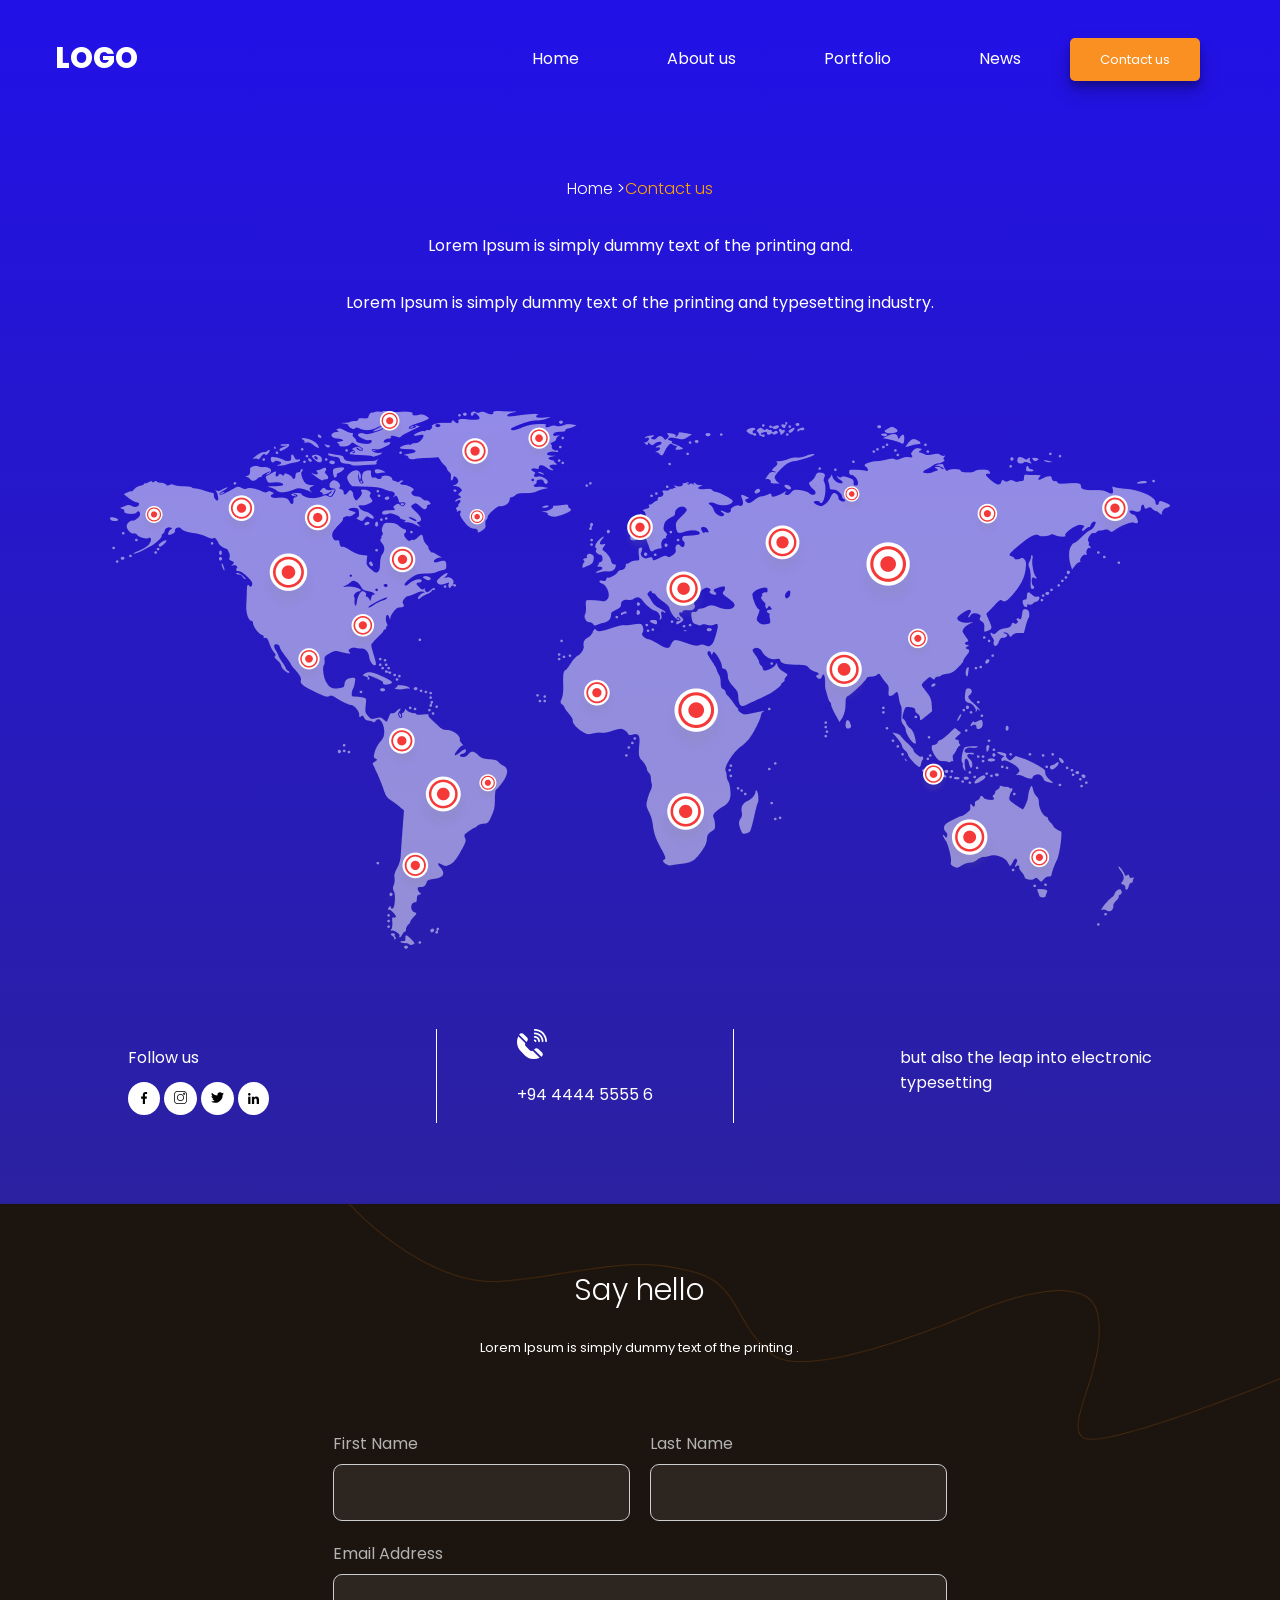
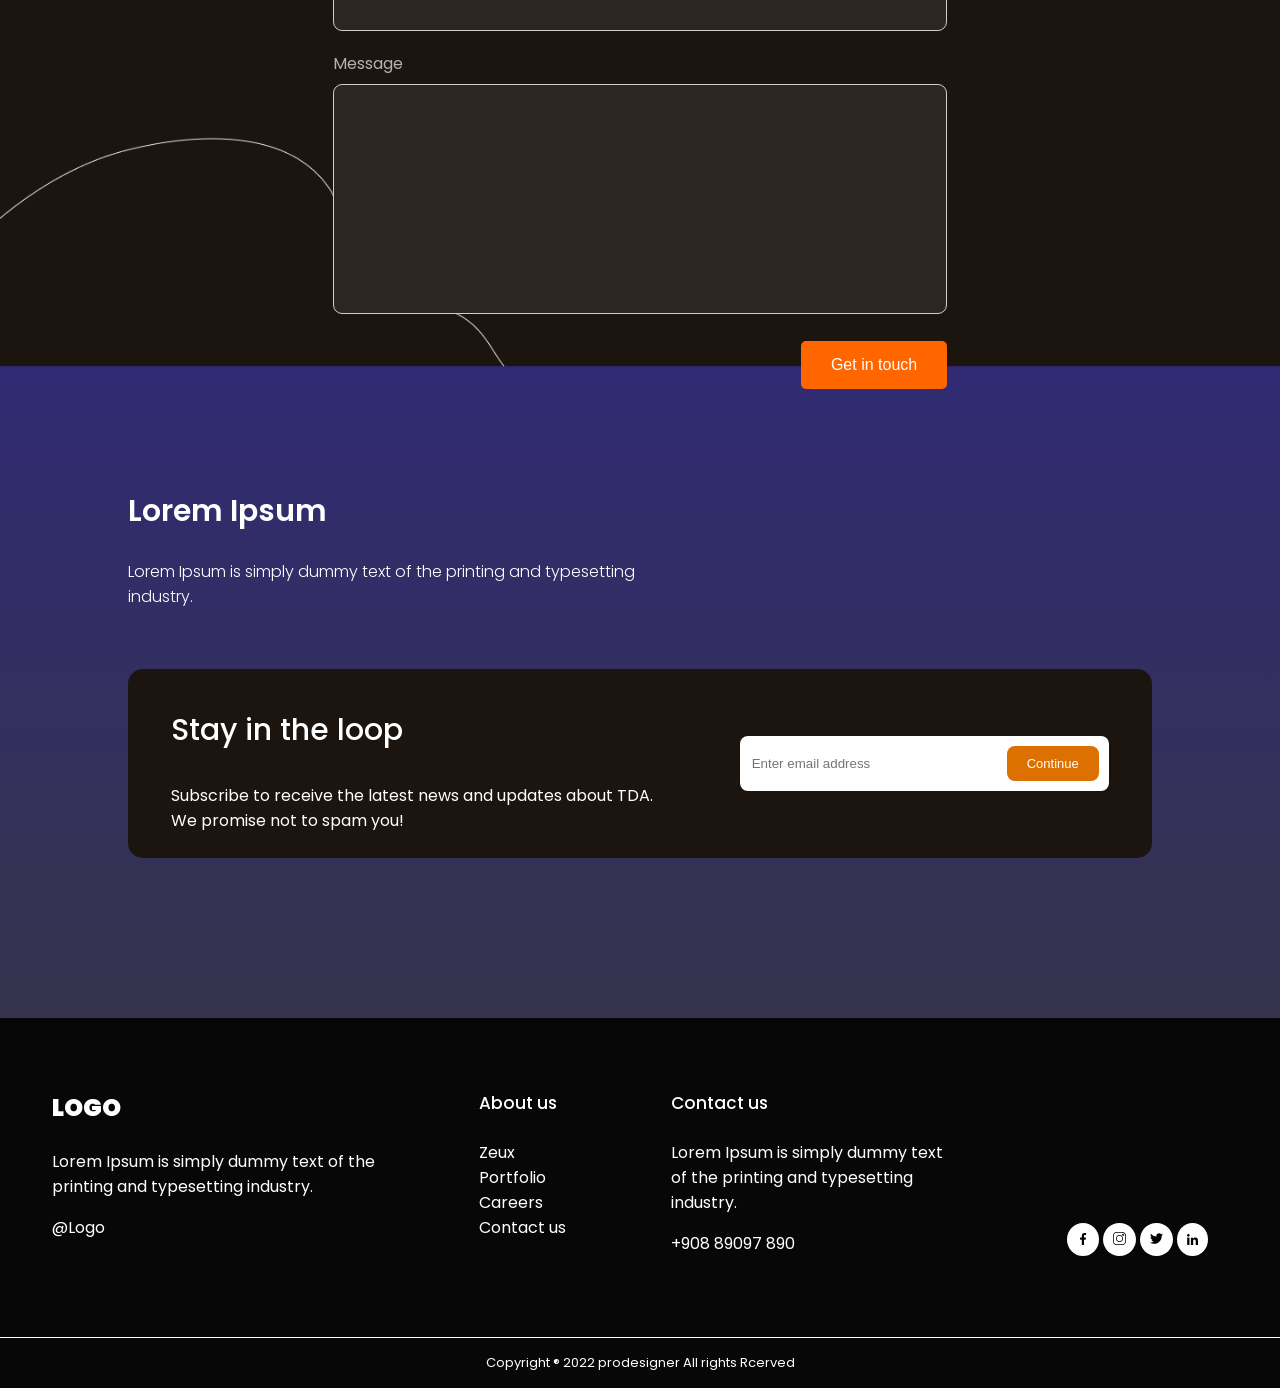
==== contact.html @ a1318302 "feat: Criação de página contactUs" ====
<!DOCTYPE html>
<html lang="en">

<head>
    <meta charset="UTF-8">
    <meta name="viewport" content="width=device-width, initial-scale=1.0">
    <link rel="stylesheet" href="css/global.css">
    <link rel="stylesheet" href="css/contactUs.css">
    <title>Desafio 1</title>
</head>

<body>
    <header>
        <div class="container-header">
            <div class="logo">
                <a href="index.html" id="logo">LOGO</a>
            </div>
            <nav>
                <ul>
                    <li><a href="index.html">Home</a></li>
                    <li><a href="desenvolvimento.html">About us</a></li>
                    <li><a href="desenvolvimento.html">Portfolio</a></li>
                    <li><a href="desenvolvimento.html">News</a></li>
                    <li class="contact"><a href="contact.html" id="contact">Contact us</a></li>
                </ul>
            </nav>
        </div>
    </header>

    <main>
        <div class="container-main">
            <!-- Seção Mapa-->
            <section class="container-mapa">
                <div class="title-map">
                    <div class="navegacao">
                        <p>Home > </p>
                        <p id="contact-navegacao">Contact us</p>
                    </div>
                    <p>Lorem Ipsum is simply dummy text of the printing and.</p>
                    <p>Lorem Ipsum is simply dummy text of the printing and typesetting industry. </p>
                </div>
                <div class="div-mapa">
                    <img src="assets/imgs/map.png" alt="">
                </div>
                <div class="info-contact">
                    <div>
                        <p>Follow us</p>
                        <div class="social-links-contact">
                            <a class="icon-social" href="https://www.facebook.com/"><img src="assets/facebook 1.svg"
                                    alt=""></a>
                            <a class="icon-social" href="https://www.instagram.com/"><img src="assets/instagram 1.svg"
                                    alt=""></a>
                            <a class="icon-social" href="https://twitter.com/"><img src="assets/twitter 1.svg"
                                    alt=""></a>
                            <a class="icon-social" href="https://br.linkedin.com/"><img src="assets/linkedin 1.svg"
                                    alt=""></a>
                        </div>
                    </div>
                    <div id="center-info">
                        <img src="assets/icon-telephone.svg" alt="">
                        <p>+94 4444 5555 6</p>
                    </div>
                    <div>
                        <p>but also the leap into electronic <br> typesetting</p>
                    </div>
                </div>
            </section>
        </div>
        <img class="background" src="assets/imgs/background-forms.png" alt="">
        <div class="container-main">
            <section class="container-forms">
                <div class="forms">
                    <div class="title-forms">
                        <h2>Say hello</h2>
                        <p>Lorem Ipsum is simply dummy text of the printing .</p>
                    </div>
                    <div class="container-input">
                        <form id="contactForm">
                            <div class="name-row">
                                <div>
                                    <label for="firstName">First Name</label>
                                    <input class="name-imput" type="text" id="firstName" name="firstName" required>
                                </div>
                                <div>
                                    <label for="lastName">Last Name</label>
                                    <input class="name-imput" type="text" id="lastName" name="lastName" required>
                                </div>
                            </div>

                            <div>
                                <label for="email">Email Address</label>
                                <input class="email-input" type="email" id="email" name="email" required>
                                <br>

                                <label for="message">Message</label>
                                <textarea id="message" name="message" required></textarea>
                                <br>
                            </div>
                            <div class="button-form">
                                <button type="submit">Get in touch</button>
                            </div>
                        </form>

                    </div>
                </div>

            </section>
            <!-- Seção de incrição com email-->
            <section class="container-subscribe">
                <div class="title-subscribe-email">
                    <h2 class="title-30px-semi">Lorem Ipsum</h2>
                    <p class="p-16px-regular">Lorem Ipsum is simply dummy text of the printing and typesetting <br>
                        industry. </p>
                </div>
                <div class="subscribe-email">
                    <div>
                        <p class="enter-email-title">Stay in the loop<p>
                                <p>Subscribe to receive the latest news and updates about TDA. <br>
                                    We promise not to spam you! </p>
                    </div>
                    <div class="input-container">
                        <form id="subscribeForm">
                            <input class="input-email" type="email" name="email" size="30"
                                placeholder="Enter email address" required>
                            <button type="submit" class="input-button">Continue</button>
                        </form>
                    </div>
                </div>
            </section>
        </div>
    </main>
    <footer>
        <div class="container-footer">
            <div class="footer-row">
                <div>
                    <p id="logo-footer">LOGO</p>
                    <p>Lorem Ipsum is simply dummy text of the <br> printing and typesetting industry. </p>
                    <p>@Logo</p>
                </div>
                <div class="footer-aboutUs">
                    <p class="title-footer">About us<p>
                            <ul>
                                <li><a href="">Zeux</a></li>
                                <li><a href="">Portfolio</a></li>
                                <li><a href="">Careers</a></li>
                                <li><a href="">Contact us</a></li>
                            </ul>
                </div>
                <div>
                    <p class="title-footer">Contact us</p>
                    <p>Lorem Ipsum is simply dummy text <br> of the printing and typesetting <br> industry. </p>
                    <p>+908 89097 890</p>
                </div>
                <div class="social-links">
                    <a class="icon-social" href="https://www.facebook.com/"><img src="assets/facebook 1.svg" alt=""></a>
                    <a class="icon-social" href="https://www.instagram.com/"><img src="assets/instagram 1.svg"
                            alt=""></a>
                    <a class="icon-social" href="https://twitter.com/"><img src="assets/twitter 1.svg" alt=""></a>
                    <a class="icon-social" href="https://br.linkedin.com/"><img src="assets/linkedin 1.svg" alt=""></a>
                </div>
            </div>
            <div class="copyright">
                <p>Copyright ® 2022 prodesigner All rights Rcerved</p>
            </div>
        </div>
    </footer>
    <script src="js/forms.js" src="js/subscribe.js"></script>
</body>

</html>
---- css/global.css ----
/* Import font Poppinw*/
@import url('https://fonts.googleapis.com/css2?family=Poppins:ital,wght@0,100;0,200;0,300;0,400;0,500;0,600;0,700;0,800;0,900;1,100;1,200;1,300;1,400;1,500;1,600;1,700;1,800;1,900&display=swap');
/* Import font Rubik*/
@import url('https://fonts.googleapis.com/css2?family=Poppins:ital,wght@0,100;0,200;0,300;0,400;0,500;0,600;0,700;0,800;0,900;1,100;1,200;1,300;1,400;1,500;1,600;1,700;1,800;1,900&family=Rubik:ital,wght@0,300..900;1,300..900&display=swap');

* {
    box-sizing: border-box;
}

.container-main {
    padding: 0 10%;
}
body {
    padding: 0px;
    margin: 0px;
    background: linear-gradient(#39289F, #422F9C);
    font-family: "Poppins", sans-serif;
}
body,
a {
    color: #fff;
}

a {
    text-decoration: none;
}

.title-30px-semi {
    font-size: 30px;
    font-weight: 600;
}

.title-30px-bold {
    font-size: 30px;
    font-weight: bold;
}

.p-16px-regular {
    font-size: 16px;
    font-weight: 300;
}

/* HEADER */

header {
    color: #fff;
    padding: 37px 20px 0 55px;
}

.container-header {
    display: flex;
    justify-content: space-between;
    align-items: center;
    flex-flow: row wrap;
}

#logo {
    font-family: "Poppins", sans-serif;
    font-weight: 800;
    font-size: 29px;
}

nav ul {
    list-style-type: none;
    margin: 0;
    padding: 0;
    display: flex;
    flex-wrap: wrap;
}

nav ul li {
    margin: 0 44px;
}

nav ul li a {
    color: #fff;
    text-decoration: none;
}

nav ul li a:hover {
    text-decoration: underline;
}

.contact {
    margin-left: 5px;
    margin-right: 60px;
}

#contact {
    background-color: #FA9021;
    border-radius: 5px;
    padding: 12px 30px;
    font-size: 13px;
    box-shadow: rgba(0, 0, 0, 0.19) 0px 10px 20px, rgba(0, 0, 0, 0.23) 0px 6px 6px;
}

/* Background meio*/

.background {
    max-height: 880px;
    width: 100%;
    z-index: -1;
    position: absolute;
}

/* Inscrição com email*/


.subscribe-email {
    display: flex;
    background-color: #1C140F;
    border-radius: 15px;
    justify-content: space-around;
    align-items: center;
    margin: 60px 0;
    min-height: 189px;
}

.enter-email-title {
    font-size: 30px;
    font-weight: 500;
}

.input-container {
    display: flex;
    background-color: #fff;
    padding: 10px;
    border-radius: 8px;
    justify-content: space-around;
    gap: 10px;
    max-width: 385px;
}

.input-email {
    flex-grow: 1;
    border: none;
}

.input-button {
    background-color: #DC7000;
    border-radius: 8px;
    font-size: 13px;
    border: none;
    color: #fff;
    padding: 10px 20px;
    cursor: pointer;
}

/* Footer */

.container-footer {
    background-color: #070707;
    min-height: 370px;
    display: flex;
    flex-direction: column;
    justify-content: space-between;
    margin-top: 10em;
}

.footer-row {
    display: flex;
    flex-flow: row wrap;
    justify-content: space-around;
    margin-top: 3em;
}

#logo-footer {
    font-size: 24px;
    font-weight: 900;
}

.title-footer {
    font-size: 17px;
    font-weight: 500;
    margin: 24px 0;
}

ul {
    list-style: none;
    padding: 0;
}

.footer-aboutUs ul li a {
    text-decoration: none;
}

.social-links {
    align-content: end;
    padding: 20px;
}

.icon-social {
    background-color: #fff;
    border-radius: 50%;
    padding: 5px 10px;
}

.copyright p {
    text-align: center;
    margin: 0;
    border-top: solid 1px #fff;
    padding: 15px;
    font-size: 13px;
}
---- css/contactUs.css ----
body {
    background: linear-gradient(#2211E7, #383837);
}

.container-mapa {
    display: flex;
    flex-flow: column;
    justify-content: center;
    padding: 80px 0;
}

.title-map {
    display: flex;
    flex-flow: column;
    text-align: center;
}

.navegacao {
    justify-content: center;
    display: flex;
    flex-flow: row;
    font-weight: 300;
}

#contact-navegacao {
    color: orange;
}

.div-mapa {
    display: flex;
    justify-content: center;
    padding: 80px 0;
}

.info-contact {
    display: flex;
    justify-content: space-between;
}

#center-info {
    border-left: solid 1px #fff;
    border-right: solid 1px #fff;
    padding: 0 80px;
}

/* FORMULARIO */

.container-forms {
    display: flex;
    align-items: center;
    flex-flow: column;
    width: 100%;
    margin: 40px 0;
}

.forms {
    display: flex;
    flex-flow: column;
    width: 60%;
}

.title-forms {
    text-align: center;
}

.title-forms h2 {
    font-size: 30px;
    font-weight: 300;
}

.title-forms p {
    font-size: 13px;
}

.container-input {
    margin: 60px 0;
}

.name-row {
    display: flex;
    gap: 20px;
}

.name-row div {
    width: 50%;
}

.name-fields input[type="text"] {
    width: 100%;
}

label {
    display: block;
    margin-bottom: 8px;
    font-size: 1em;
    color: #b3b3b3;
    /* Cor do texto das labels */
}

.name-imput,
.email-input,
#message {
    width: 100%;
    padding: 20px;
    margin-bottom: 20px;
    border: solid 0.5px #CECECE;
    border-radius: 9px;
    background-color: #2C2520;
    color: #ffffff;
}

#message {
    height: 230px;
    resize: none;
}

.button-form {
    display: flex;
    justify-content: end;
}

button {
    background-color: #ff6600;
    color: #ffffff;
    padding: 15px 30px;
    border: none;
    border-radius: 5px;
    font-size: 1em;
    cursor: pointer;
    transition: background-color 0.3s ease;
}

button:hover {
    background-color: #e65c00;
}
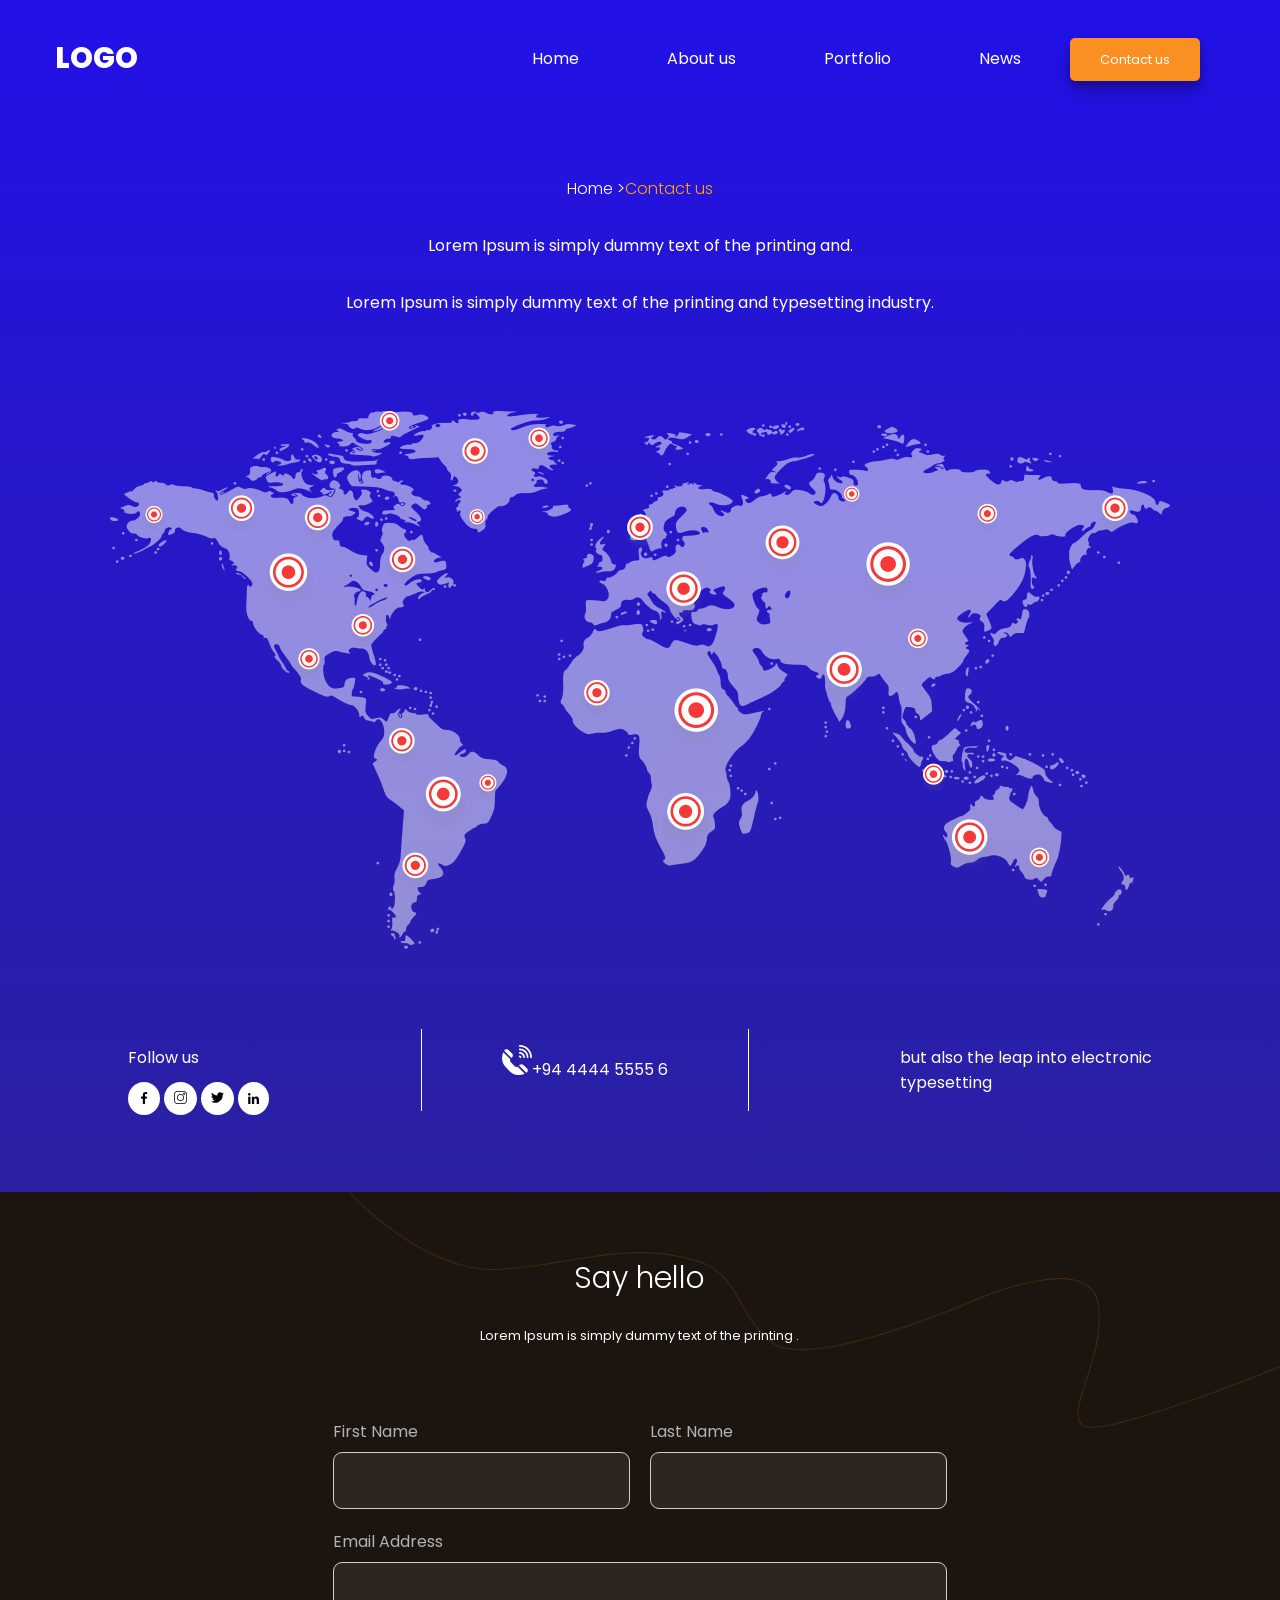
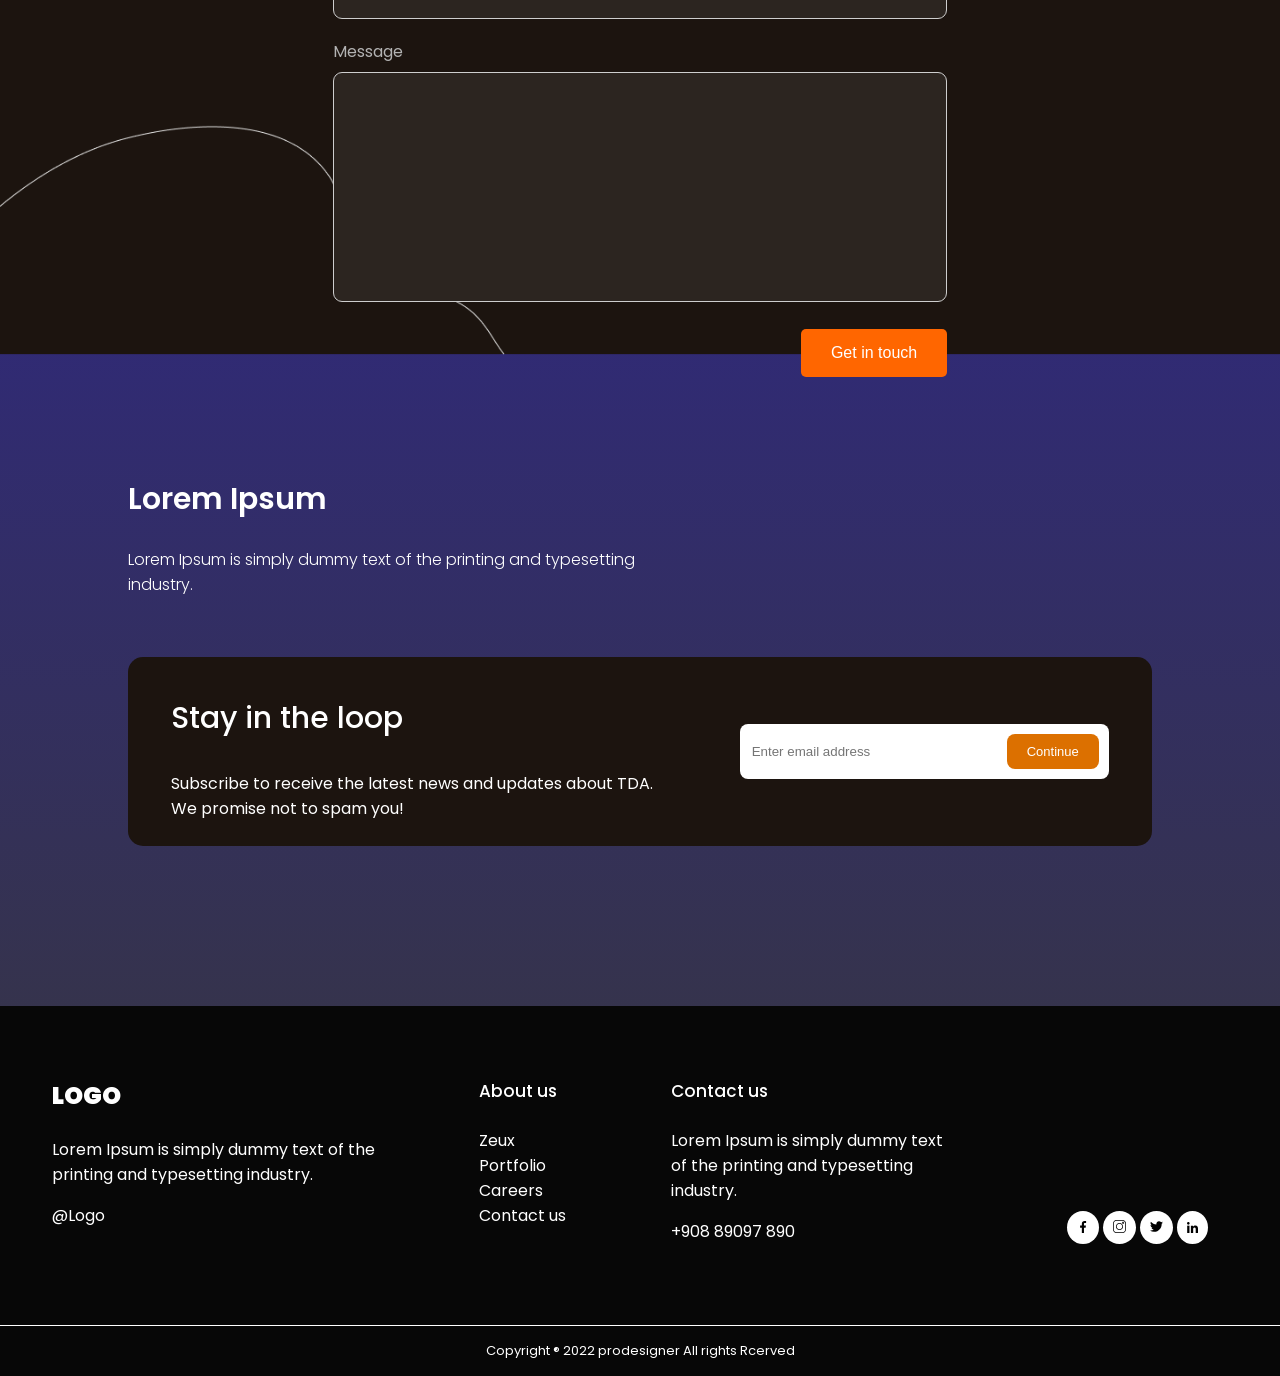
==== commit 3466b4f0: "fix: correção do icone do telefone" ====
--- a/contact.html
+++ b/contact.html
@@ -57,8 +57,8 @@
                         </div>
                     </div>
                     <div id="center-info">
-                        <img src="assets/icon-telephone.svg" alt="">
-                        <p>+94 4444 5555 6</p>
+                        
+                        <p> <img src="assets/icon-telephone.svg" alt="">+94 4444 5555 6</p>
                     </div>
                     <div>
                         <p>but also the leap into electronic <br> typesetting</p>
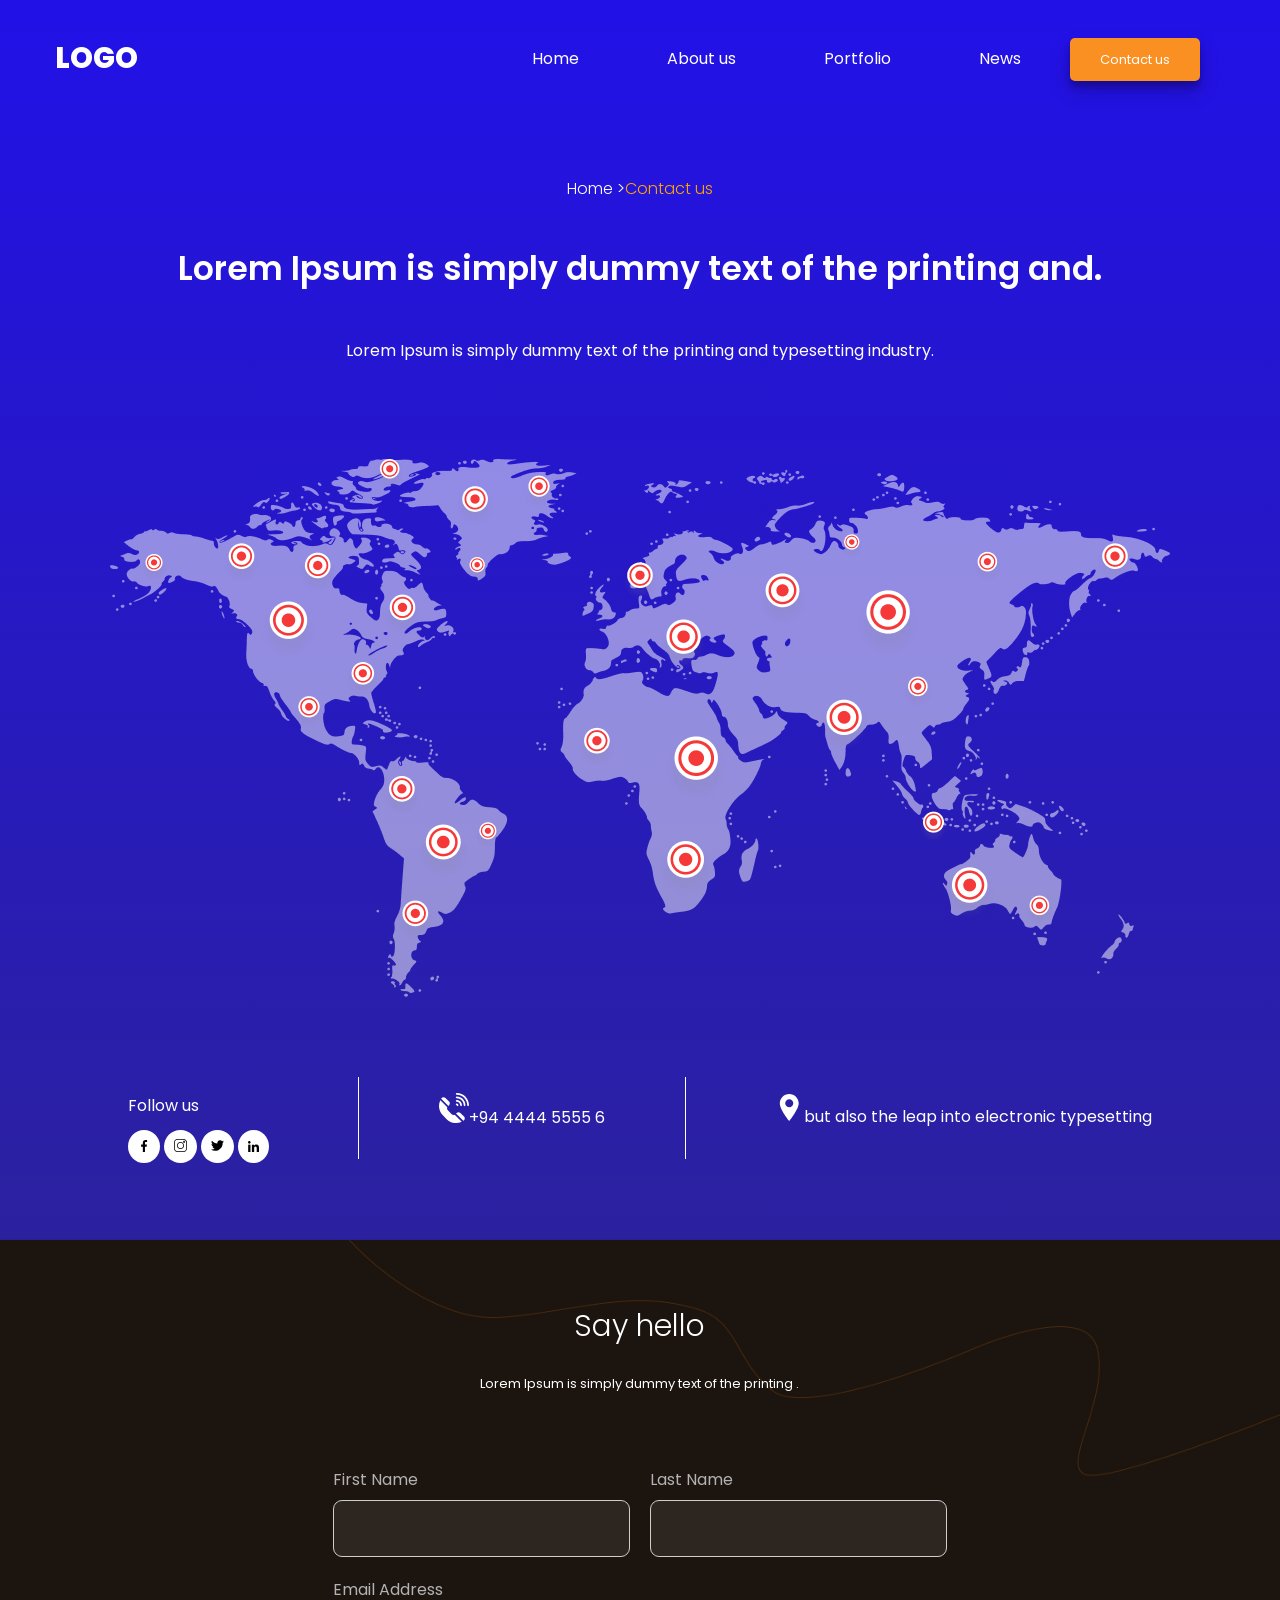
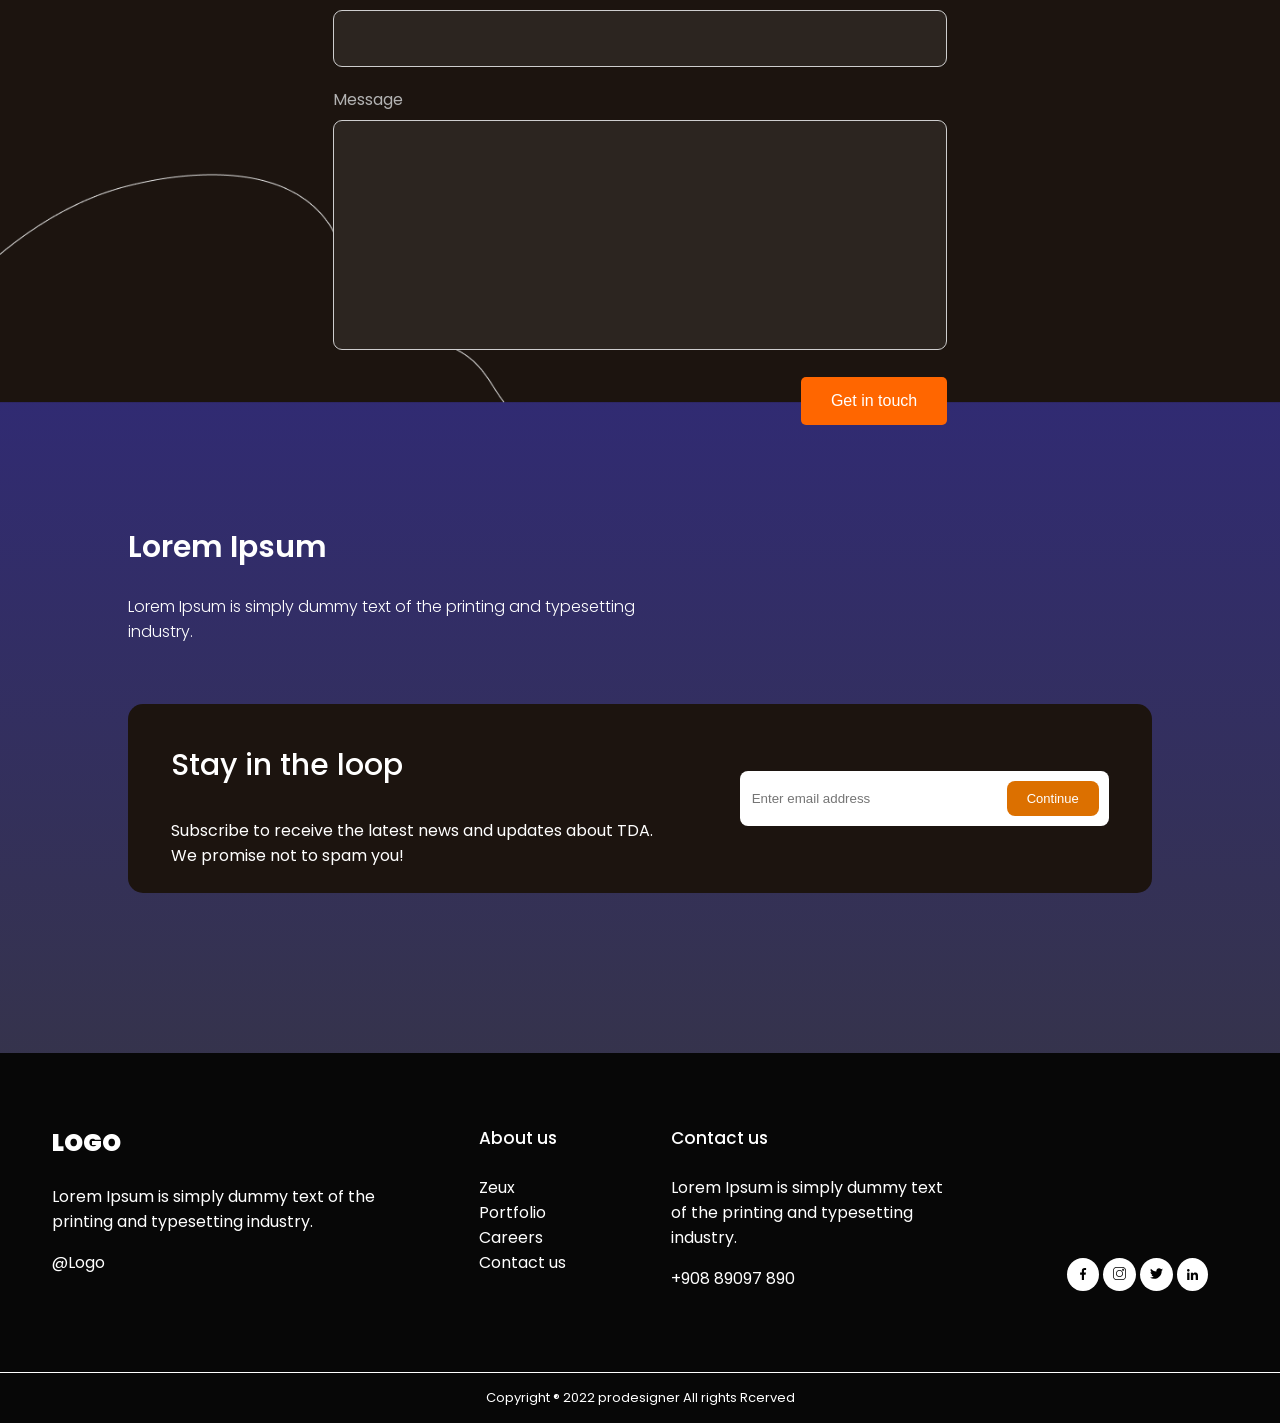
==== commit 37144fe4: "fix: correções finais" ====
--- a/contact.html
+++ b/contact.html
@@ -36,7 +36,7 @@
                         <p>Home > </p>
                         <p id="contact-navegacao">Contact us</p>
                     </div>
-                    <p>Lorem Ipsum is simply dummy text of the printing and.</p>
+                    <h1>Lorem Ipsum is simply dummy text of the printing and.</h1>
                     <p>Lorem Ipsum is simply dummy text of the printing and typesetting industry. </p>
                 </div>
                 <div class="div-mapa">
@@ -57,16 +57,16 @@
                         </div>
                     </div>
                     <div id="center-info">
-                        
                         <p> <img src="assets/icon-telephone.svg" alt="">+94 4444 5555 6</p>
                     </div>
                     <div>
-                        <p>but also the leap into electronic <br> typesetting</p>
+                        <p> <img src="assets/gps 1.svg" alt="">but also the leap into electronic typesetting</p>
                     </div>
                 </div>
             </section>
         </div>
         <img class="background" src="assets/imgs/background-forms.png" alt="">
+        <!-- Seção do formulário-->
         <div class="container-main">
             <section class="container-forms">
                 <div class="forms">
@@ -127,7 +127,7 @@
                     </div>
                 </div>
             </section>
-        </div>
+        </div> <!-- Fim Div container main-->
     </main>
     <footer>
         <div class="container-footer">
--- a/css/contactUs.css
+++ b/css/contactUs.css
@@ -13,6 +13,11 @@
     display: flex;
     flex-flow: column;
     text-align: center;
+}
+
+.title-map h1 {
+    font-size: 33px;
+    font-weight: 600;
 }
 
 .navegacao {
